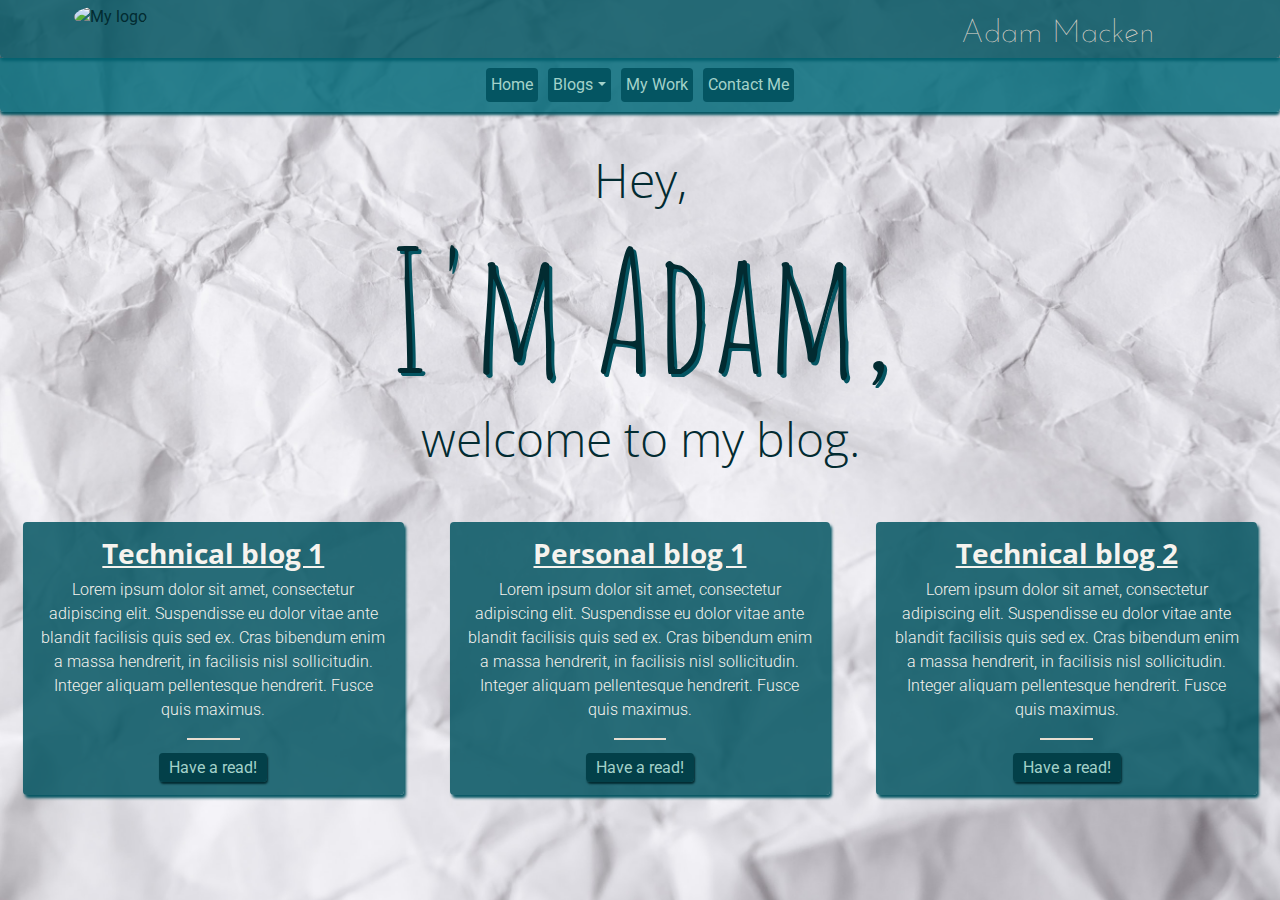
==== index.html @ 2953bac3 "Start content for sprint2-technical blog" ====
<html>

  <head>
    <title>My blog</title>
    <meta name="viewport" content="width=device-width, initial-scale=1, shrink-to-fit=no">
    <meta charset="UTF-8">
    <link href="https://fonts.googleapis.com/css2?family=Amatic+SC:wght@700&family=Josefin+Sans:ital,wght@0,100;0,500;1,300&family=Open+Sans+Condensed:wght@300&family=Roboto:wght@100;300;400&display=swap" rel="stylesheet">
    <link rel="stylesheet" href="https://stackpath.bootstrapcdn.com/bootstrap/4.5.2/css/bootstrap.min.css" integrity="sha384-JcKb8q3iqJ61gNV9KGb8thSsNjpSL0n8PARn9HuZOnIxN0hoP+VmmDGMN5t9UJ0Z" crossorigin="anonymous">
    <link href="styles/main.css" rel="stylesheet" type="text/css">
    <script src="https://kit.fontawesome.com/6a08eef6e1.js" crossorigin="anonymous"></script>
  </head>

  <body>



    <div class="container-fluid">

      <div class="row justify-content-between" id="header">
        <div class="col-md-2 text-center">
          <img class="header-logo" src="https://via.placeholder.com/75" alt="My logo">
        </div>
        <div class="col-md-4 text-center header-title-container">
          <h1 class="header-title">Adam Macken</h1>
        </div>
      </div>

      <ul class="nav nav-pills justify-content-center" id="navi">
        <li class="nav-item">
          <a class="nav-link" href="#">Home</a>
        </li>
        <li class="nav-item dropdown">
          <a class="nav-link dropdown-toggle" data-toggle="dropdown" href="#" role="button" aria-haspopup="true" aria-expanded="false">Blogs</a>
          <div class="dropdown-menu">
            <a class="dropdown-item" href="blog/sprint1-technical.html">Technical blog 1</a>
            <a class="dropdown-item" href="#">Personal blog 1</a>
            <a class="dropdown-item" href="blog/sprint2-technical.html">Technical blog 2</a>
            <div class="dropdown-divider"></div>
            <a class="dropdown-item" href="#">Separated link</a>
          </div>
        </li>
        <li class="nav-item">
          <a class="nav-link" href="#">My Work</a>
        </li>
        <li class="nav-item">
          <a class="nav-link" href="#">Contact Me</a>
        </li>
      </ul>



      <div class="row">
        <div class="col-md-12 text-center" id="main-body">
          <h1 class="super-title">Hey,<br>
            <span class="adam">I'm Adam,</span><br>
            welcome to my blog.</h1>
        </div>
      </div>

      <div class="row">
        <div class="col-md-4 text-center">
          <div class="blog-card">
            <i class="fas fa-wrench fa-5x"></i>
            <h3 class="blog-card-title">Technical blog 1</h3>
            <p class="blog-card-text">
              Lorem ipsum dolor sit amet, consectetur adipiscing elit. Suspendisse eu dolor vitae ante blandit facilisis quis sed ex. Cras bibendum enim a massa hendrerit, in facilisis nisl sollicitudin. Integer aliquam pellentesque hendrerit. Fusce quis maximus.
            </p>
            <hr>
            <a class="blog-card-link" href="">Have a read!</a>
          </div>
        </div>
        <div class="col-md-4 text-center">
          <div class="blog-card">
            <i class="fas fa-user fa-5x"></i>
            <h3 class="blog-card-title">Personal blog 1</h3>
            <p class="blog-card-text">
              Lorem ipsum dolor sit amet, consectetur adipiscing elit. Suspendisse eu dolor vitae ante blandit facilisis quis sed ex. Cras bibendum enim a massa hendrerit, in facilisis nisl sollicitudin. Integer aliquam pellentesque hendrerit. Fusce quis maximus.
            </p>
            <hr>
            <a class="blog-card-link" href="">Have a read!</a>
          </div>
        </div>
        <div class="col-md-4 text-center">
          <div class="blog-card">
            <i class="fas fa-wrench fa-5x"></i>
            <h3 class="blog-card-title">Technical blog 2</h3>
            <p class="blog-card-text">
              Lorem ipsum dolor sit amet, consectetur adipiscing elit. Suspendisse eu dolor vitae ante blandit facilisis quis sed ex. Cras bibendum enim a massa hendrerit, in facilisis nisl sollicitudin. Integer aliquam pellentesque hendrerit. Fusce quis maximus.
            </p>
            <hr>
            <a class="blog-card-link" href="">Have a read!</a>
          </div>
        </div>
      </div>

    </div>



    
    <script src="https://code.jquery.com/jquery-3.5.1.slim.min.js" integrity="sha384-DfXdz2htPH0lsSSs5nCTpuj/zy4C+OGpamoFVy38MVBnE+IbbVYUew+OrCXaRkfj" crossorigin="anonymous"></script>
    <script src="https://cdn.jsdelivr.net/npm/popper.js@1.16.1/dist/umd/popper.min.js" integrity="sha384-9/reFTGAW83EW2RDu2S0VKaIzap3H66lZH81PoYlFhbGU+6BZp6G7niu735Sk7lN" crossorigin="anonymous"></script>
    <script src="https://stackpath.bootstrapcdn.com/bootstrap/4.5.2/js/bootstrap.min.js" integrity="sha384-B4gt1jrGC7Jh4AgTPSdUtOBvfO8shuf57BaghqFfPlYxofvL8/KUEfYiJOMMV+rV" crossorigin="anonymous"></script>
  </body>
</html>
---- styles/main.css ----
body {
    color: #022b31;
    background-image: url("../images/paper.jpg");
    background-attachment: fixed;
    background-position: center;
    background-repeat: no-repeat;
    background-size: cover;
    font-family: 'Roboto', sans-serif;
    padding: 0;
    margin: 0;
}

h1, h2, h3, h4, h5, h6 {
    font-family: 'Open Sans Condensed', sans-serif;
}

.container-fluid {
    
    height: 100%;
    
    padding: 0;
}

.row {
    margin: 0;
}

#header {
    background: rgba(4, 85, 98, 0.85);
    padding: 5px;
    border-radius: 0 0 4px 4px;
    box-shadow: 0 3px 3px #022b31;
}

.header-logo {
    border-radius: 100%;
}

.header-title-container {
    margin: auto 5px;
    padding: 0;
}

.header-title {
    color: #e8ded2;
    font-family: 'Josefin Sans', sans-serif;
    font-size: 32px;
    font-weight: 100;
    margin: auto;
    padding-top: 10px;
}

#navi {
    background: rgba(5, 107, 122, 0.85);
    padding: 5px;
    border-radius: 0 0 4px 4px;
    box-shadow: 0 3px 3px #045562;
}

li.nav-item {
    background-color: #045562;
    border-radius: 4px;
    margin: 5px 5px;
}

li.nav-item:hover {
    background-color: #022b31;
    cursor: pointer;
} 

a.nav-link {
    padding: 5px;
    color: #a3d2ca;
}

#main-body {
    padding: 3% 5%;
}

.super-title {
    font-size: 3em;
    font-family: 'Open Sans Condensed', sans-serif;
    font-weight: 300;
}

.adam {
    font-family: 'Amatic SC', cursive;
    font-size: 3.5em;
    text-shadow: 3px 3px #045562;
}

.blog-card {
    background: rgba(4, 85, 98, 0.85);
    border-radius: 4px;
    box-shadow: 2px 3px 3px #045562;
    color: #f6f3ee;
    margin: 2%;
    padding: 15px;
}

.fas {
    color: #e8ded2;
    padding: 10px 0;
}

.blog-card-title {
    font-weight: bold;
    text-decoration: underline;
}

.blog-card-text {
    font-weight: 300;
}

.blog-card-link {
    padding: 5px 10px;
    background-color: #034049;
    border-radius: 4px;
    box-shadow: 1px 2px 2px #022b31;
    color: #a3d2ca;
}

hr {
    border-color: #e8ded2;
    border-width: 2px;
    width: 15%;
}

.blog-post {
    padding: 7% 3%;;
}
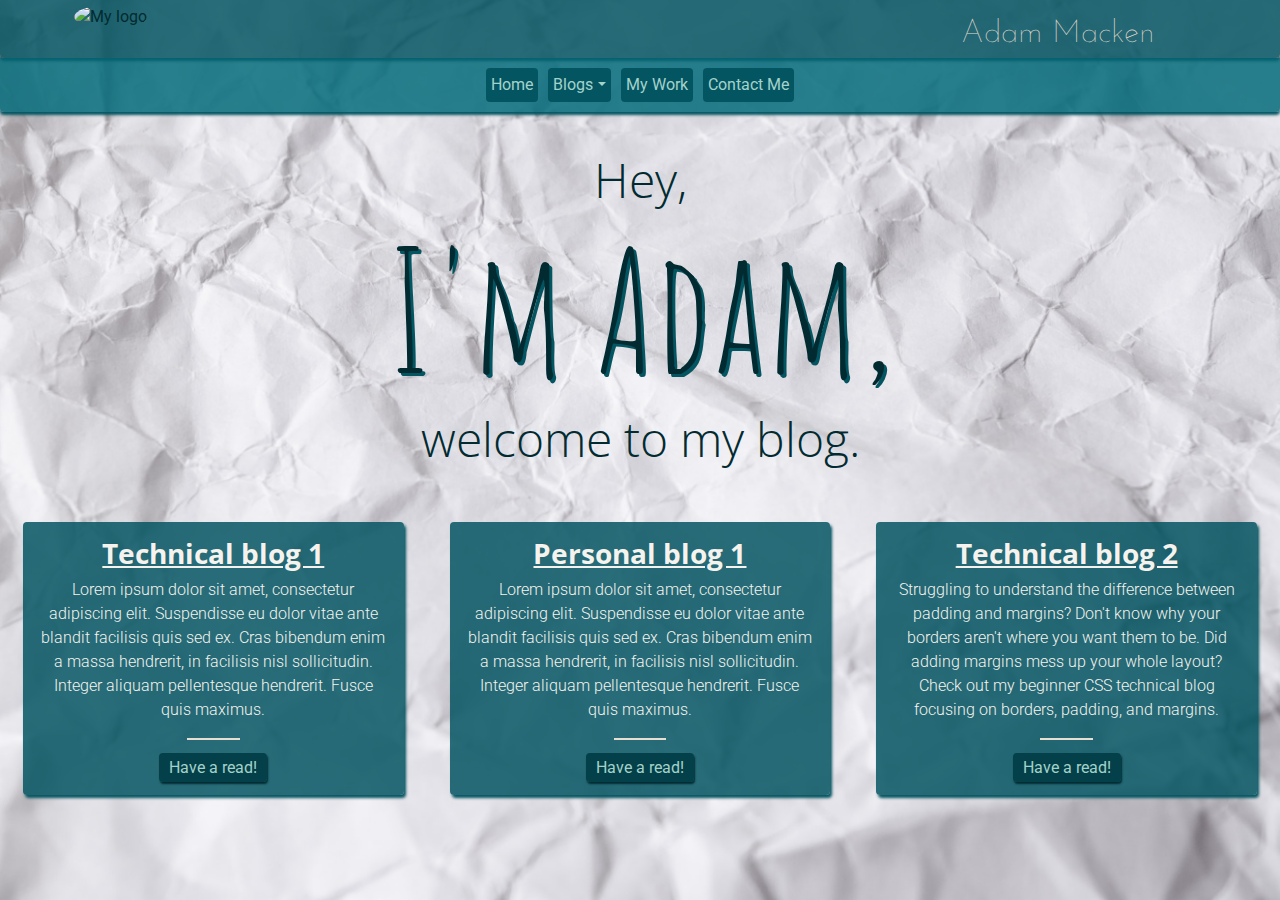
==== commit ac5486be: "Complete 'Technical blog 2'" ====
--- a/index.html
+++ b/index.html
@@ -85,10 +85,10 @@
             <i class="fas fa-wrench fa-5x"></i>
             <h3 class="blog-card-title">Technical blog 2</h3>
             <p class="blog-card-text">
-              Lorem ipsum dolor sit amet, consectetur adipiscing elit. Suspendisse eu dolor vitae ante blandit facilisis quis sed ex. Cras bibendum enim a massa hendrerit, in facilisis nisl sollicitudin. Integer aliquam pellentesque hendrerit. Fusce quis maximus.
+               Struggling to understand the difference between padding and margins? Don't know why your borders aren't where you want them to be. Did adding margins mess up your whole layout? Check out my beginner CSS technical blog focusing on borders, padding, and margins.
             </p>
             <hr>
-            <a class="blog-card-link" href="">Have a read!</a>
+            <a class="blog-card-link" href="blog/sprint2-technical.html">Have a read!</a>
           </div>
         </div>
       </div>
--- a/styles/main.css
+++ b/styles/main.css
@@ -127,5 +127,13 @@
 }
 
 .blog-post {
-    padding: 7% 3%;;
+    padding: 7% 10%;;
+}
+
+.blog-paragraph {
+    margin-top: 25px;
+}
+
+.strike {
+    text-decoration: line-through;
 }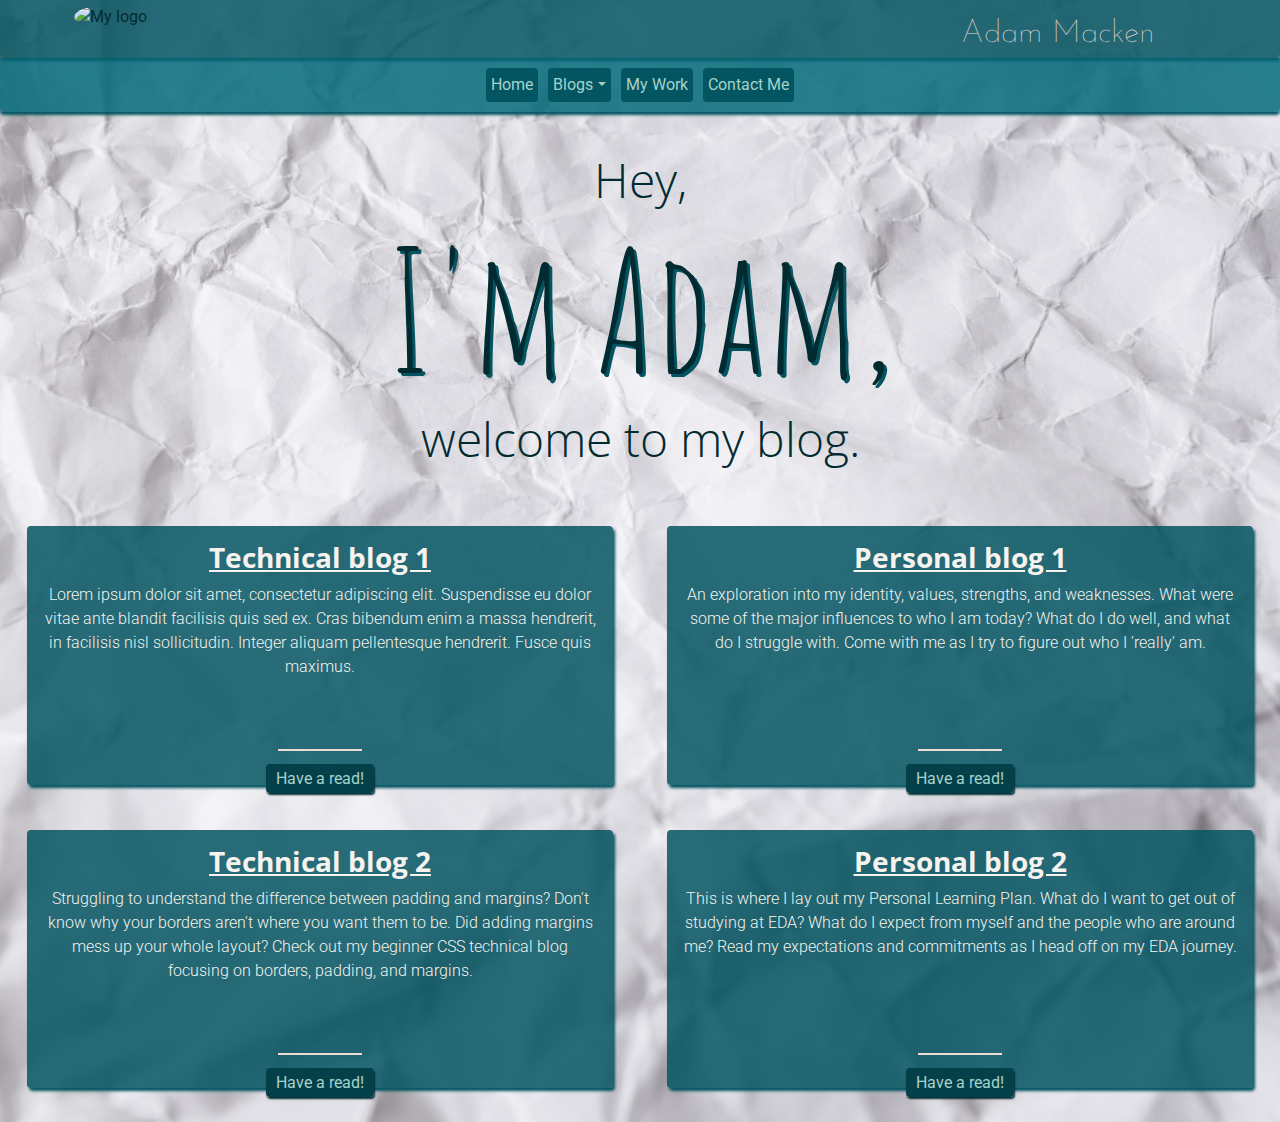
==== commit 62863bf8: "Alter index.html and main.css to accommodate new blog posts" ====
--- a/index.html
+++ b/index.html
@@ -33,10 +33,9 @@
           <a class="nav-link dropdown-toggle" data-toggle="dropdown" href="#" role="button" aria-haspopup="true" aria-expanded="false">Blogs</a>
           <div class="dropdown-menu">
             <a class="dropdown-item" href="blog/sprint1-technical.html">Technical blog 1</a>
-            <a class="dropdown-item" href="#">Personal blog 1</a>
+            <a class="dropdown-item" href="blog/sprint1-cultural.html">Personal blog 1</a>
             <a class="dropdown-item" href="blog/sprint2-technical.html">Technical blog 2</a>
-            <div class="dropdown-divider"></div>
-            <a class="dropdown-item" href="#">Separated link</a>
+            <a class="dropdown-item" href="blog/sprint2-cultural.html">Cultural blog 2</a>
           </div>
         </li>
         <li class="nav-item">
@@ -58,7 +57,7 @@
       </div>
 
       <div class="row">
-        <div class="col-md-4 text-center">
+        <div class="col-md-6 text-center">
           <div class="blog-card">
             <i class="fas fa-wrench fa-5x"></i>
             <h3 class="blog-card-title">Technical blog 1</h3>
@@ -66,26 +65,37 @@
               Lorem ipsum dolor sit amet, consectetur adipiscing elit. Suspendisse eu dolor vitae ante blandit facilisis quis sed ex. Cras bibendum enim a massa hendrerit, in facilisis nisl sollicitudin. Integer aliquam pellentesque hendrerit. Fusce quis maximus.
             </p>
             <hr>
-            <a class="blog-card-link" href="">Have a read!</a>
+            <a class="blog-card-link" href="blog/sprint1-technical.html">Have a read!</a>
           </div>
         </div>
-        <div class="col-md-4 text-center">
+        <div class="col-md-6 text-center">
           <div class="blog-card">
             <i class="fas fa-user fa-5x"></i>
             <h3 class="blog-card-title">Personal blog 1</h3>
             <p class="blog-card-text">
-              Lorem ipsum dolor sit amet, consectetur adipiscing elit. Suspendisse eu dolor vitae ante blandit facilisis quis sed ex. Cras bibendum enim a massa hendrerit, in facilisis nisl sollicitudin. Integer aliquam pellentesque hendrerit. Fusce quis maximus.
+              An exploration into my identity, values, strengths, and weaknesses. What were some of the major influences to who I am today? What do I do well, and what do I struggle with. Come with me as I try to figure out who I 'really' am.
             </p>
             <hr>
-            <a class="blog-card-link" href="">Have a read!</a>
+            <a class="blog-card-link" href="blog/sprint1-cultural.html">Have a read!</a>
           </div>
         </div>
-        <div class="col-md-4 text-center">
+        <div class="col-md-6 text-center">
           <div class="blog-card">
             <i class="fas fa-wrench fa-5x"></i>
             <h3 class="blog-card-title">Technical blog 2</h3>
             <p class="blog-card-text">
                Struggling to understand the difference between padding and margins? Don't know why your borders aren't where you want them to be. Did adding margins mess up your whole layout? Check out my beginner CSS technical blog focusing on borders, padding, and margins.
+            </p>
+            <hr>
+            <a class="blog-card-link" href="blog/sprint2-technical.html">Have a read!</a>
+          </div>
+        </div>
+        <div class="col-md-6 text-center">
+          <div class="blog-card">
+            <i class="fas fa-wrench fa-5x"></i>
+            <h3 class="blog-card-title">Personal blog 2</h3>
+            <p class="blog-card-text">
+               This is where I lay out my Personal Learning Plan. What do I want to get out of studying at EDA? What do I expect from myself and the people who are around me? Read my expectations and commitments as I head off on my EDA journey.
             </p>
             <hr>
             <a class="blog-card-link" href="blog/sprint2-technical.html">Have a read!</a>
--- a/styles/main.css
+++ b/styles/main.css
@@ -94,6 +94,7 @@
     border-radius: 4px;
     box-shadow: 2px 3px 3px #045562;
     color: #f6f3ee;
+    height: 85%;
     margin: 2%;
     padding: 15px;
 }
@@ -110,6 +111,9 @@
 
 .blog-card-text {
     font-weight: 300;
+    height: 150px;
+    overflow: auto;
+    margin-bottom: 0;
 }
 
 .blog-card-link {
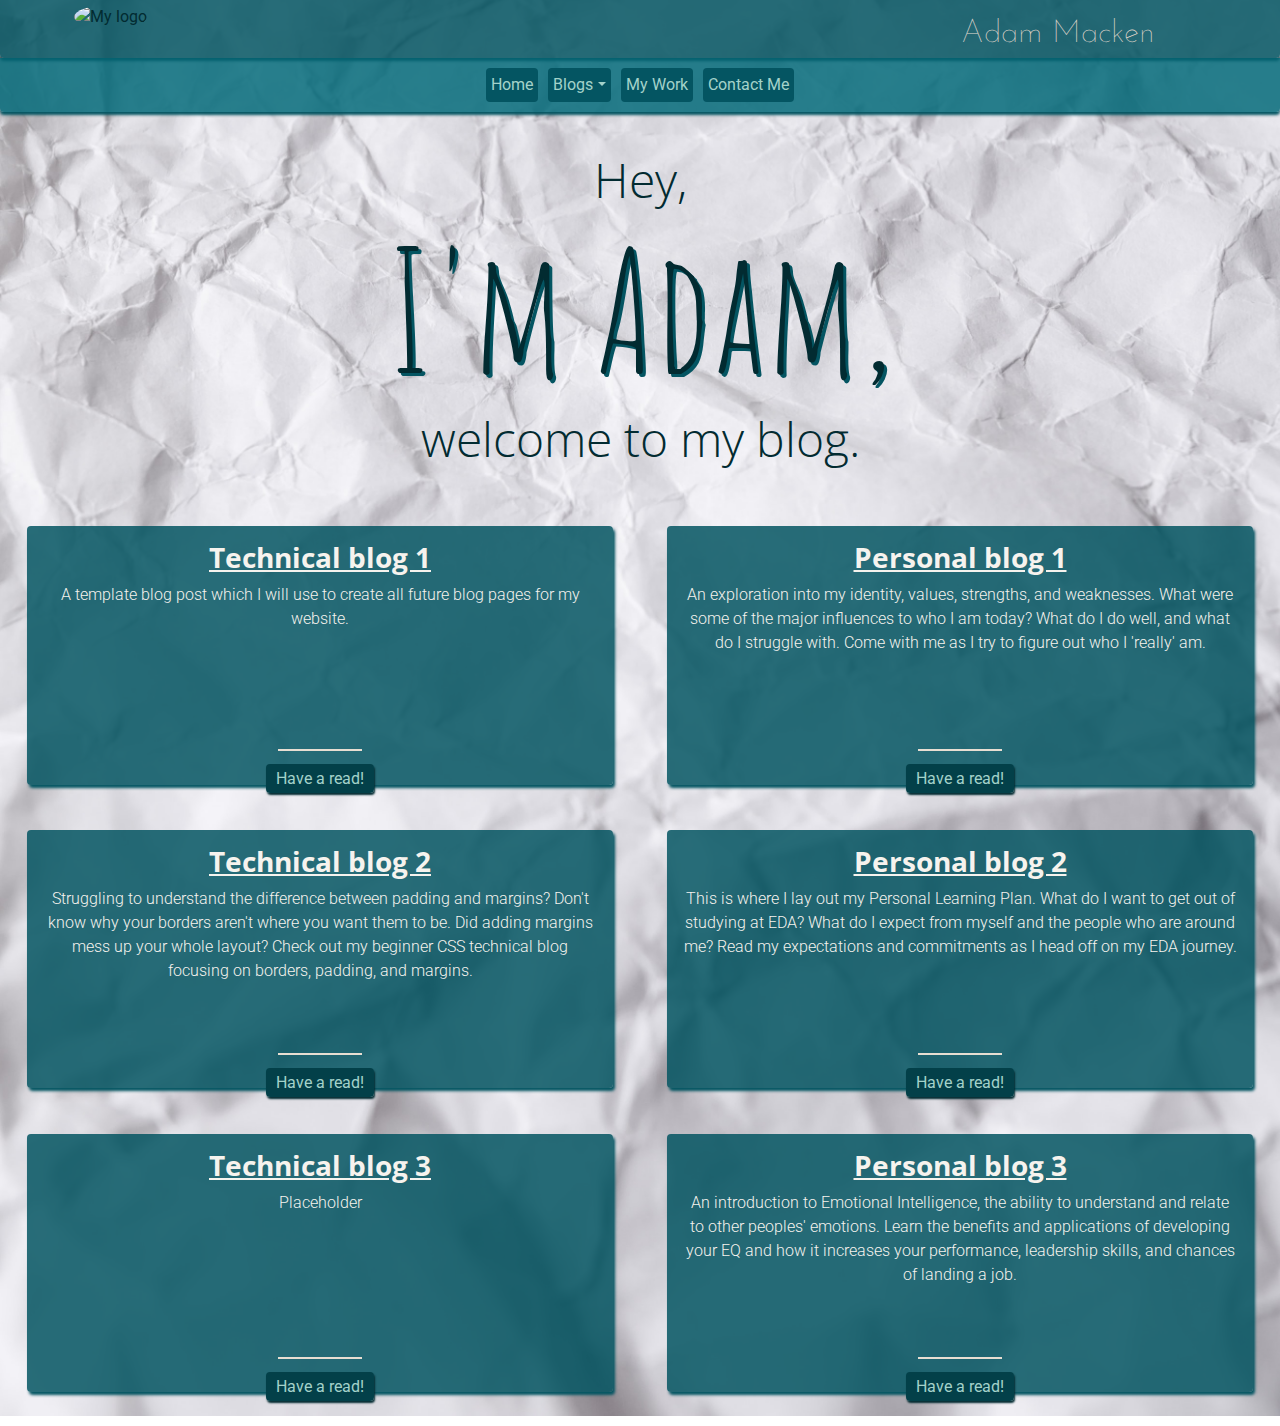
==== commit c4ec7b2d: "Initialise Sprint3-cultural.html file with links to existing pages" ====
--- a/index.html
+++ b/index.html
@@ -36,6 +36,8 @@
             <a class="dropdown-item" href="blog/sprint1-cultural.html">Personal blog 1</a>
             <a class="dropdown-item" href="blog/sprint2-technical.html">Technical blog 2</a>
             <a class="dropdown-item" href="blog/sprint2-cultural.html">Cultural blog 2</a>
+            <a class="dropdown-item" href="blog/sprint3-technical.html">Technical blog 2</a>
+            <a class="dropdown-item" href="blog/sprint3-cultural.html">Cultural blog 2</a>
           </div>
         </li>
         <li class="nav-item">
@@ -62,7 +64,7 @@
             <i class="fas fa-wrench fa-5x"></i>
             <h3 class="blog-card-title">Technical blog 1</h3>
             <p class="blog-card-text">
-              Lorem ipsum dolor sit amet, consectetur adipiscing elit. Suspendisse eu dolor vitae ante blandit facilisis quis sed ex. Cras bibendum enim a massa hendrerit, in facilisis nisl sollicitudin. Integer aliquam pellentesque hendrerit. Fusce quis maximus.
+              A template blog post which I will use to create all future blog pages for my website.
             </p>
             <hr>
             <a class="blog-card-link" href="blog/sprint1-technical.html">Have a read!</a>
@@ -92,13 +94,35 @@
         </div>
         <div class="col-md-6 text-center">
           <div class="blog-card">
-            <i class="fas fa-wrench fa-5x"></i>
+            <i class="fas fa-user fa-5x"></i>
             <h3 class="blog-card-title">Personal blog 2</h3>
             <p class="blog-card-text">
                This is where I lay out my Personal Learning Plan. What do I want to get out of studying at EDA? What do I expect from myself and the people who are around me? Read my expectations and commitments as I head off on my EDA journey.
             </p>
             <hr>
-            <a class="blog-card-link" href="blog/sprint2-technical.html">Have a read!</a>
+            <a class="blog-card-link" href="blog/sprint2-cultural.html">Have a read!</a>
+          </div>
+        </div>
+        <div class="col-md-6 text-center">
+          <div class="blog-card">
+            <i class="fas fa-wrench fa-5x"></i>
+            <h3 class="blog-card-title">Technical blog 3</h3>
+            <p class="blog-card-text">
+               Placeholder
+            </p>
+            <hr>
+            <a class="blog-card-link" href="blog/sprint3-technical.html">Have a read!</a>
+          </div>
+        </div>
+        <div class="col-md-6 text-center">
+          <div class="blog-card">
+            <i class="fas fa-wrench fa-5x"></i>
+            <h3 class="blog-card-title">Personal blog 3</h3>
+            <p class="blog-card-text">
+               An introduction to Emotional Intelligence, the ability to understand and relate to other peoples' emotions. Learn the benefits and applications of developing your EQ and how it increases your performance, leadership skills, and chances of landing a job.
+            </p>
+            <hr>
+            <a class="blog-card-link" href="blog/sprint3-cultural.html">Have a read!</a>
           </div>
         </div>
       </div>
--- a/styles/main.css
+++ b/styles/main.css
@@ -140,4 +140,10 @@
 
 .strike {
     text-decoration: line-through;
+}
+
+#m-a-quote {
+    width: 100%;
+    height: auto;
+    opacity: 90%;
 }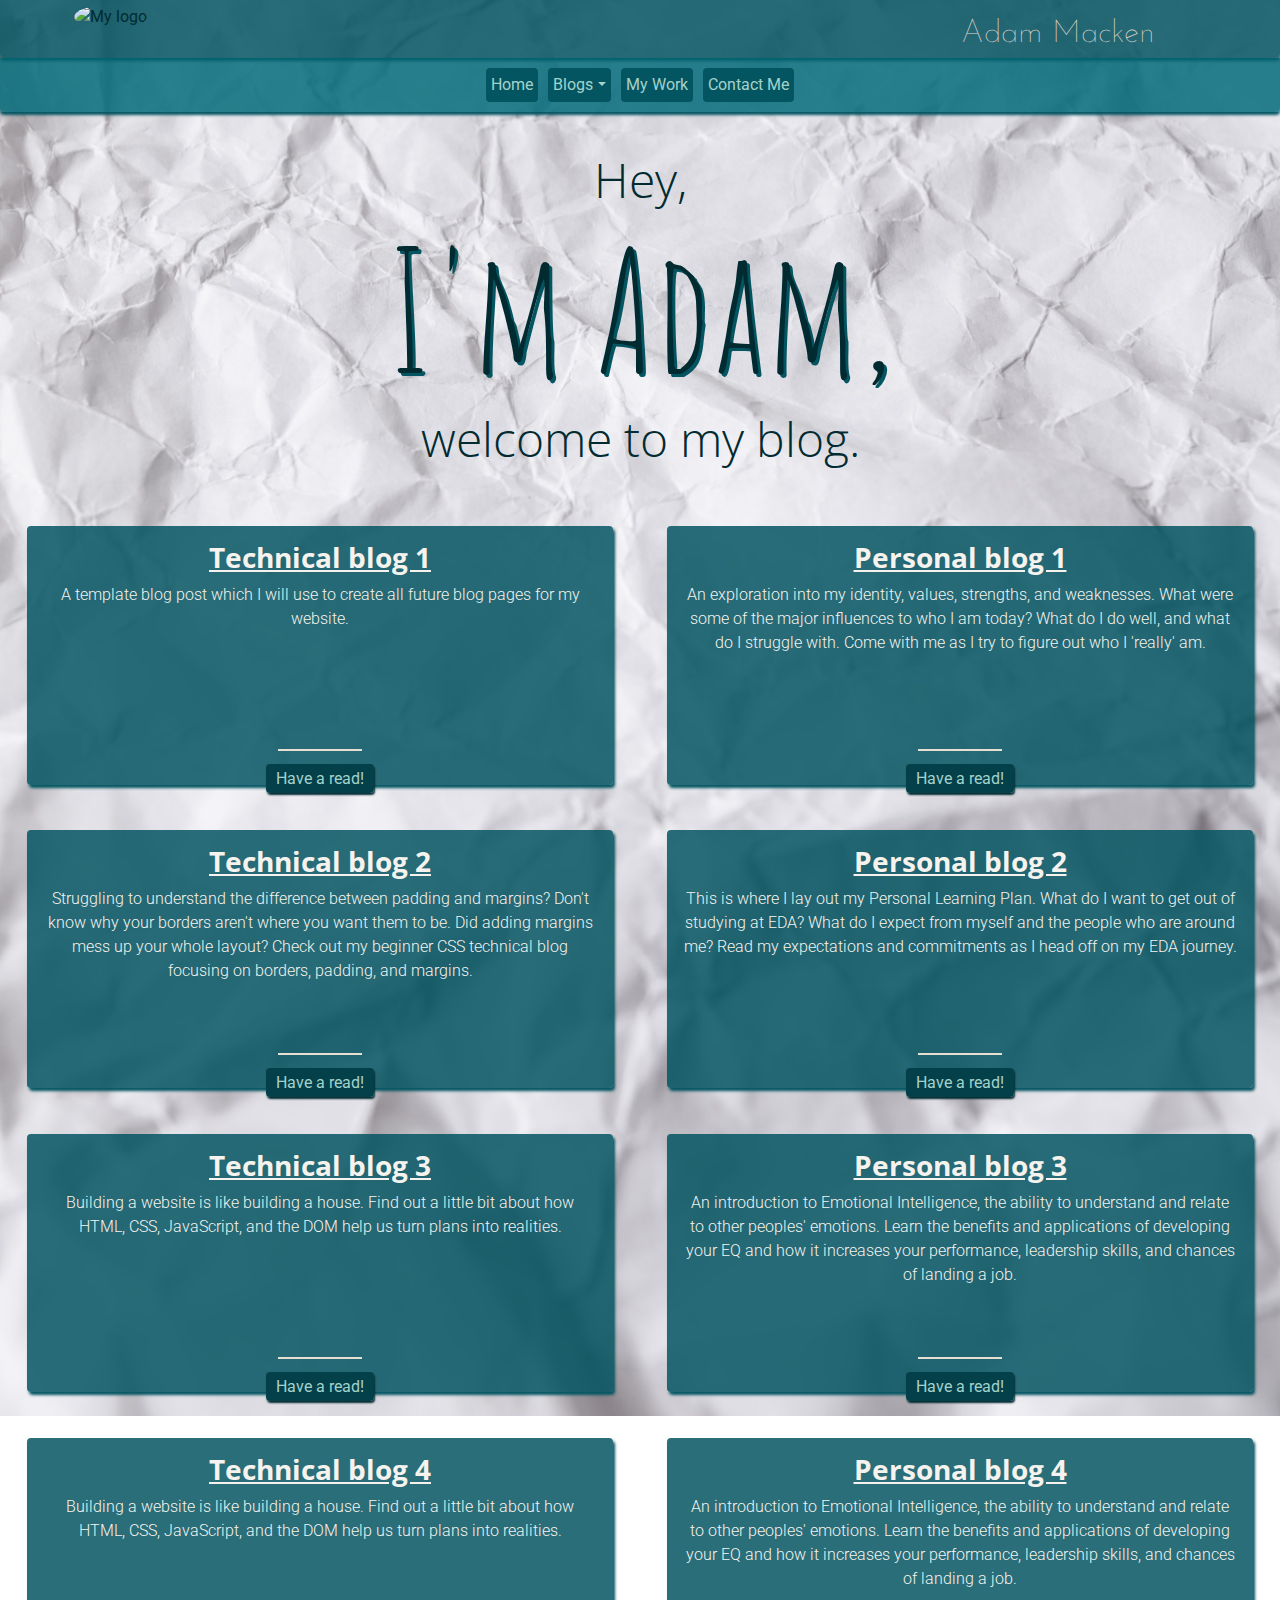
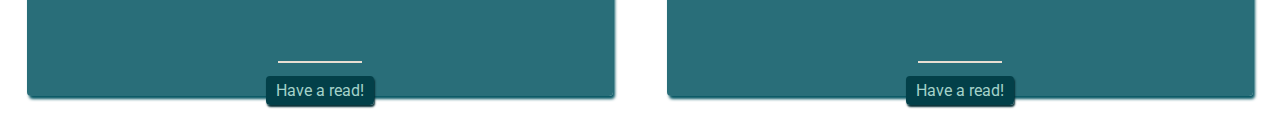
==== commit f0e2cc8f: "Inítialise sprint4 blog pages with working links." ====
--- a/index.html
+++ b/index.html
@@ -36,8 +36,10 @@
             <a class="dropdown-item" href="blog/sprint1-cultural.html">Personal blog 1</a>
             <a class="dropdown-item" href="blog/sprint2-technical.html">Technical blog 2</a>
             <a class="dropdown-item" href="blog/sprint2-cultural.html">Cultural blog 2</a>
-            <a class="dropdown-item" href="blog/sprint3-technical.html">Technical blog 2</a>
-            <a class="dropdown-item" href="blog/sprint3-cultural.html">Cultural blog 2</a>
+            <a class="dropdown-item" href="blog/sprint3-technical.html">Technical blog 3</a>
+            <a class="dropdown-item" href="blog/sprint3-cultural.html">Cultural blog 3</a>
+            <a class="dropdown-item" href="blog/sprint4-technical.html">Technical blog 4</a>
+            <a class="dropdown-item" href="blog/sprint4-cultural.html">Cultural blog 4</a>
           </div>
         </li>
         <li class="nav-item">
@@ -108,7 +110,7 @@
             <i class="fas fa-wrench fa-5x"></i>
             <h3 class="blog-card-title">Technical blog 3</h3>
             <p class="blog-card-text">
-               Placeholder
+               Building a website is like building a house. Find out a little bit about how HTML, CSS, JavaScript, and the DOM help us turn plans into realities.
             </p>
             <hr>
             <a class="blog-card-link" href="blog/sprint3-technical.html">Have a read!</a>
@@ -116,13 +118,35 @@
         </div>
         <div class="col-md-6 text-center">
           <div class="blog-card">
-            <i class="fas fa-wrench fa-5x"></i>
+            <i class="fas fa-user fa-5x"></i>
             <h3 class="blog-card-title">Personal blog 3</h3>
             <p class="blog-card-text">
                An introduction to Emotional Intelligence, the ability to understand and relate to other peoples' emotions. Learn the benefits and applications of developing your EQ and how it increases your performance, leadership skills, and chances of landing a job.
             </p>
             <hr>
             <a class="blog-card-link" href="blog/sprint3-cultural.html">Have a read!</a>
+          </div>
+        </div>
+        <div class="col-md-6 text-center">
+          <div class="blog-card">
+            <i class="fas fa-wrench fa-5x"></i>
+            <h3 class="blog-card-title">Technical blog 4</h3>
+            <p class="blog-card-text">
+               Building a website is like building a house. Find out a little bit about how HTML, CSS, JavaScript, and the DOM help us turn plans into realities.
+            </p>
+            <hr>
+            <a class="blog-card-link" href="blog/sprint4-technical.html">Have a read!</a>
+          </div>
+        </div>
+        <div class="col-md-6 text-center">
+          <div class="blog-card">
+            <i class="fas fa-user fa-5x"></i>
+            <h3 class="blog-card-title">Personal blog 4</h3>
+            <p class="blog-card-text">
+               An introduction to Emotional Intelligence, the ability to understand and relate to other peoples' emotions. Learn the benefits and applications of developing your EQ and how it increases your performance, leadership skills, and chances of landing a job.
+            </p>
+            <hr>
+            <a class="blog-card-link" href="blog/sprint4-cultural.html">Have a read!</a>
           </div>
         </div>
       </div>
--- a/styles/main.css
+++ b/styles/main.css
@@ -142,8 +142,23 @@
     text-decoration: line-through;
 }
 
+.quote {
+    font-style: italic;
+    margin: 50px 50px;
+}
+
 #m-a-quote {
     width: 100%;
     height: auto;
     opacity: 90%;
+}
+
+.live-love-laugh {
+    font-family: 'Dancing Script', cursive;
+    font-size: 1.25em;
+    color: #045562;
+}
+
+.indent {
+    margin-left: 15px;
 }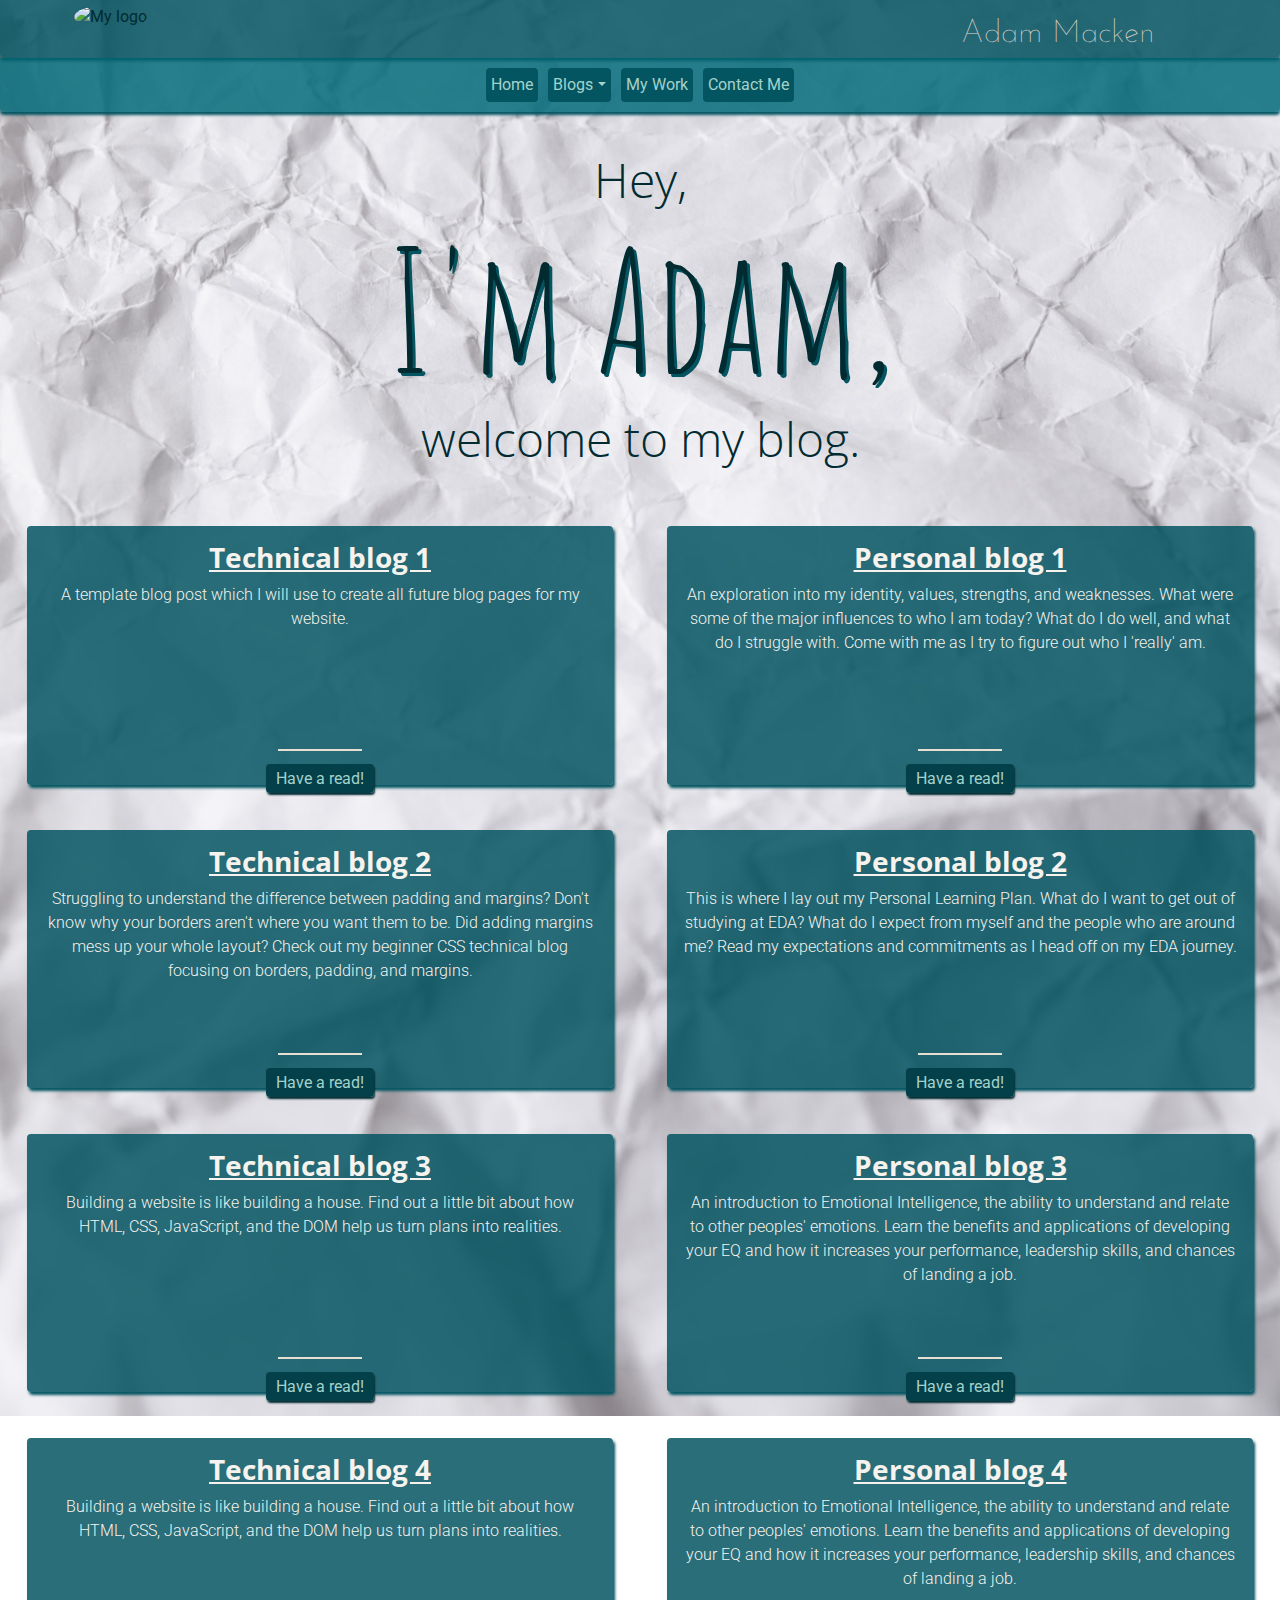
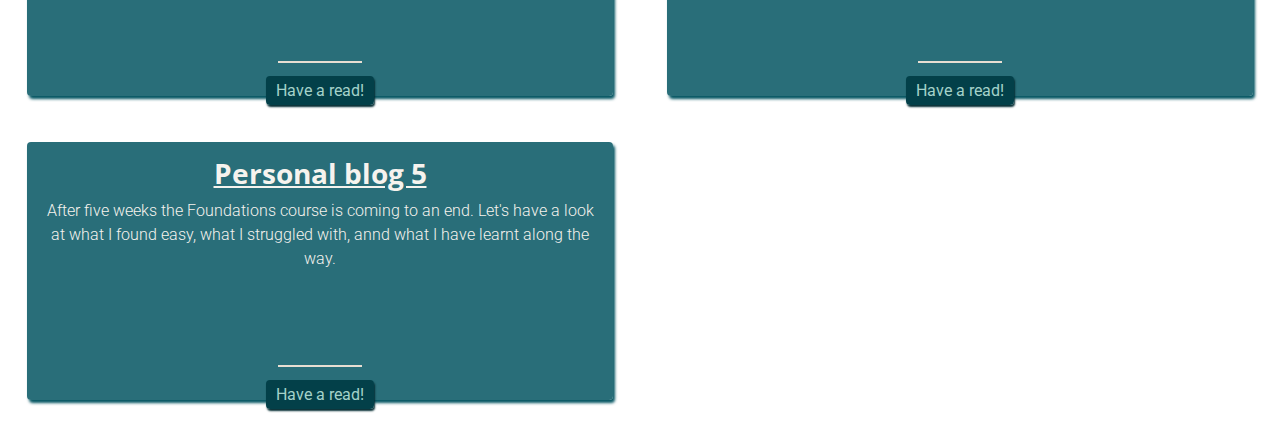
==== commit 792afd4d: "Complete sprint-5 cultural blog with working links" ====
--- a/index.html
+++ b/index.html
@@ -1,163 +1,198 @@
 <html>
 
-  <head>
-    <title>My blog</title>
-    <meta name="viewport" content="width=device-width, initial-scale=1, shrink-to-fit=no">
-    <meta charset="UTF-8">
-    <link href="https://fonts.googleapis.com/css2?family=Amatic+SC:wght@700&family=Josefin+Sans:ital,wght@0,100;0,500;1,300&family=Open+Sans+Condensed:wght@300&family=Roboto:wght@100;300;400&display=swap" rel="stylesheet">
-    <link rel="stylesheet" href="https://stackpath.bootstrapcdn.com/bootstrap/4.5.2/css/bootstrap.min.css" integrity="sha384-JcKb8q3iqJ61gNV9KGb8thSsNjpSL0n8PARn9HuZOnIxN0hoP+VmmDGMN5t9UJ0Z" crossorigin="anonymous">
-    <link href="styles/main.css" rel="stylesheet" type="text/css">
-    <script src="https://kit.fontawesome.com/6a08eef6e1.js" crossorigin="anonymous"></script>
-  </head>
+<head>
+  <title>My blog</title>
+  <meta name="viewport" content="width=device-width, initial-scale=1, shrink-to-fit=no">
+  <meta charset="UTF-8">
+  <link
+    href="https://fonts.googleapis.com/css2?family=Amatic+SC:wght@700&family=Josefin+Sans:ital,wght@0,100;0,500;1,300&family=Open+Sans+Condensed:wght@300&family=Roboto:wght@100;300;400&display=swap"
+    rel="stylesheet">
+  <link rel="stylesheet" href="https://stackpath.bootstrapcdn.com/bootstrap/4.5.2/css/bootstrap.min.css"
+    integrity="sha384-JcKb8q3iqJ61gNV9KGb8thSsNjpSL0n8PARn9HuZOnIxN0hoP+VmmDGMN5t9UJ0Z" crossorigin="anonymous">
+  <link href="styles/main.css" rel="stylesheet" type="text/css">
+  <script src="https://kit.fontawesome.com/6a08eef6e1.js" crossorigin="anonymous"></script>
+</head>
 
-  <body>
+<body>
 
 
 
-    <div class="container-fluid">
+  <div class="container-fluid">
 
-      <div class="row justify-content-between" id="header">
-        <div class="col-md-2 text-center">
-          <img class="header-logo" src="https://via.placeholder.com/75" alt="My logo">
+    <div class="row justify-content-between" id="header">
+      <div class="col-md-2 text-center">
+        <img class="header-logo" src="https://via.placeholder.com/75" alt="My logo">
+      </div>
+      <div class="col-md-4 text-center header-title-container">
+        <h1 class="header-title">Adam Macken</h1>
+      </div>
+    </div>
+
+    <ul class="nav nav-pills justify-content-center" id="navi">
+      <li class="nav-item">
+        <a class="nav-link" href="#">Home</a>
+      </li>
+      <li class="nav-item dropdown">
+        <a class="nav-link dropdown-toggle" data-toggle="dropdown" href="#" role="button" aria-haspopup="true"
+          aria-expanded="false">Blogs</a>
+        <div class="dropdown-menu">
+          <a class="dropdown-item" href="blog/sprint1-technical.html">Technical blog 1</a>
+          <a class="dropdown-item" href="blog/sprint1-cultural.html">Personal blog 1</a>
+          <a class="dropdown-item" href="blog/sprint2-technical.html">Technical blog 2</a>
+          <a class="dropdown-item" href="blog/sprint2-cultural.html">Cultural blog 2</a>
+          <a class="dropdown-item" href="blog/sprint3-technical.html">Technical blog 3</a>
+          <a class="dropdown-item" href="blog/sprint3-cultural.html">Cultural blog 3</a>
+          <a class="dropdown-item" href="blog/sprint4-technical.html">Technical blog 4</a>
+          <a class="dropdown-item" href="blog/sprint4-cultural.html">Cultural blog 4</a>
+          <a class="dropdown-item" href="blog/sprint5-cultural.html">Cultural blog 5</a>
         </div>
-        <div class="col-md-4 text-center header-title-container">
-          <h1 class="header-title">Adam Macken</h1>
-        </div>
-      </div>
-
-      <ul class="nav nav-pills justify-content-center" id="navi">
-        <li class="nav-item">
-          <a class="nav-link" href="#">Home</a>
-        </li>
-        <li class="nav-item dropdown">
-          <a class="nav-link dropdown-toggle" data-toggle="dropdown" href="#" role="button" aria-haspopup="true" aria-expanded="false">Blogs</a>
-          <div class="dropdown-menu">
-            <a class="dropdown-item" href="blog/sprint1-technical.html">Technical blog 1</a>
-            <a class="dropdown-item" href="blog/sprint1-cultural.html">Personal blog 1</a>
-            <a class="dropdown-item" href="blog/sprint2-technical.html">Technical blog 2</a>
-            <a class="dropdown-item" href="blog/sprint2-cultural.html">Cultural blog 2</a>
-            <a class="dropdown-item" href="blog/sprint3-technical.html">Technical blog 3</a>
-            <a class="dropdown-item" href="blog/sprint3-cultural.html">Cultural blog 3</a>
-            <a class="dropdown-item" href="blog/sprint4-technical.html">Technical blog 4</a>
-            <a class="dropdown-item" href="blog/sprint4-cultural.html">Cultural blog 4</a>
-          </div>
-        </li>
-        <li class="nav-item">
-          <a class="nav-link" href="#">My Work</a>
-        </li>
-        <li class="nav-item">
-          <a class="nav-link" href="#">Contact Me</a>
-        </li>
-      </ul>
+      </li>
+      <li class="nav-item">
+        <a class="nav-link" href="#">My Work</a>
+      </li>
+      <li class="nav-item">
+        <a class="nav-link" href="#">Contact Me</a>
+      </li>
+    </ul>
 
 
 
-      <div class="row">
-        <div class="col-md-12 text-center" id="main-body">
-          <h1 class="super-title">Hey,<br>
-            <span class="adam">I'm Adam,</span><br>
-            welcome to my blog.</h1>
+    <div class="row">
+      <div class="col-md-12 text-center" id="main-body">
+        <h1 class="super-title">Hey,<br>
+          <span class="adam">I'm Adam,</span><br>
+          welcome to my blog.</h1>
+      </div>
+    </div>
+
+    <div class="row">
+      <div class="col-md-6 text-center">
+        <div class="blog-card">
+          <i class="fas fa-wrench fa-5x"></i>
+          <h3 class="blog-card-title">Technical blog 1</h3>
+          <p class="blog-card-text">
+            A template blog post which I will use to create all future blog pages for my website.
+          </p>
+          <hr>
+          <a class="blog-card-link" href="blog/sprint1-technical.html">Have a read!</a>
         </div>
       </div>
-
-      <div class="row">
-        <div class="col-md-6 text-center">
-          <div class="blog-card">
-            <i class="fas fa-wrench fa-5x"></i>
-            <h3 class="blog-card-title">Technical blog 1</h3>
-            <p class="blog-card-text">
-              A template blog post which I will use to create all future blog pages for my website.
-            </p>
-            <hr>
-            <a class="blog-card-link" href="blog/sprint1-technical.html">Have a read!</a>
-          </div>
-        </div>
-        <div class="col-md-6 text-center">
-          <div class="blog-card">
-            <i class="fas fa-user fa-5x"></i>
-            <h3 class="blog-card-title">Personal blog 1</h3>
-            <p class="blog-card-text">
-              An exploration into my identity, values, strengths, and weaknesses. What were some of the major influences to who I am today? What do I do well, and what do I struggle with. Come with me as I try to figure out who I 'really' am.
-            </p>
-            <hr>
-            <a class="blog-card-link" href="blog/sprint1-cultural.html">Have a read!</a>
-          </div>
-        </div>
-        <div class="col-md-6 text-center">
-          <div class="blog-card">
-            <i class="fas fa-wrench fa-5x"></i>
-            <h3 class="blog-card-title">Technical blog 2</h3>
-            <p class="blog-card-text">
-               Struggling to understand the difference between padding and margins? Don't know why your borders aren't where you want them to be. Did adding margins mess up your whole layout? Check out my beginner CSS technical blog focusing on borders, padding, and margins.
-            </p>
-            <hr>
-            <a class="blog-card-link" href="blog/sprint2-technical.html">Have a read!</a>
-          </div>
-        </div>
-        <div class="col-md-6 text-center">
-          <div class="blog-card">
-            <i class="fas fa-user fa-5x"></i>
-            <h3 class="blog-card-title">Personal blog 2</h3>
-            <p class="blog-card-text">
-               This is where I lay out my Personal Learning Plan. What do I want to get out of studying at EDA? What do I expect from myself and the people who are around me? Read my expectations and commitments as I head off on my EDA journey.
-            </p>
-            <hr>
-            <a class="blog-card-link" href="blog/sprint2-cultural.html">Have a read!</a>
-          </div>
-        </div>
-        <div class="col-md-6 text-center">
-          <div class="blog-card">
-            <i class="fas fa-wrench fa-5x"></i>
-            <h3 class="blog-card-title">Technical blog 3</h3>
-            <p class="blog-card-text">
-               Building a website is like building a house. Find out a little bit about how HTML, CSS, JavaScript, and the DOM help us turn plans into realities.
-            </p>
-            <hr>
-            <a class="blog-card-link" href="blog/sprint3-technical.html">Have a read!</a>
-          </div>
-        </div>
-        <div class="col-md-6 text-center">
-          <div class="blog-card">
-            <i class="fas fa-user fa-5x"></i>
-            <h3 class="blog-card-title">Personal blog 3</h3>
-            <p class="blog-card-text">
-               An introduction to Emotional Intelligence, the ability to understand and relate to other peoples' emotions. Learn the benefits and applications of developing your EQ and how it increases your performance, leadership skills, and chances of landing a job.
-            </p>
-            <hr>
-            <a class="blog-card-link" href="blog/sprint3-cultural.html">Have a read!</a>
-          </div>
-        </div>
-        <div class="col-md-6 text-center">
-          <div class="blog-card">
-            <i class="fas fa-wrench fa-5x"></i>
-            <h3 class="blog-card-title">Technical blog 4</h3>
-            <p class="blog-card-text">
-               Building a website is like building a house. Find out a little bit about how HTML, CSS, JavaScript, and the DOM help us turn plans into realities.
-            </p>
-            <hr>
-            <a class="blog-card-link" href="blog/sprint4-technical.html">Have a read!</a>
-          </div>
-        </div>
-        <div class="col-md-6 text-center">
-          <div class="blog-card">
-            <i class="fas fa-user fa-5x"></i>
-            <h3 class="blog-card-title">Personal blog 4</h3>
-            <p class="blog-card-text">
-               An introduction to Emotional Intelligence, the ability to understand and relate to other peoples' emotions. Learn the benefits and applications of developing your EQ and how it increases your performance, leadership skills, and chances of landing a job.
-            </p>
-            <hr>
-            <a class="blog-card-link" href="blog/sprint4-cultural.html">Have a read!</a>
-          </div>
+      <div class="col-md-6 text-center">
+        <div class="blog-card">
+          <i class="fas fa-user fa-5x"></i>
+          <h3 class="blog-card-title">Personal blog 1</h3>
+          <p class="blog-card-text">
+            An exploration into my identity, values, strengths, and weaknesses. What were some of the major influences
+            to who I am today? What do I do well, and what do I struggle with. Come with me as I try to figure out who I
+            'really' am.
+          </p>
+          <hr>
+          <a class="blog-card-link" href="blog/sprint1-cultural.html">Have a read!</a>
         </div>
       </div>
+      <div class="col-md-6 text-center">
+        <div class="blog-card">
+          <i class="fas fa-wrench fa-5x"></i>
+          <h3 class="blog-card-title">Technical blog 2</h3>
+          <p class="blog-card-text">
+            Struggling to understand the difference between padding and margins? Don't know why your borders aren't
+            where you want them to be. Did adding margins mess up your whole layout? Check out my beginner CSS technical
+            blog focusing on borders, padding, and margins.
+          </p>
+          <hr>
+          <a class="blog-card-link" href="blog/sprint2-technical.html">Have a read!</a>
+        </div>
+      </div>
+      <div class="col-md-6 text-center">
+        <div class="blog-card">
+          <i class="fas fa-user fa-5x"></i>
+          <h3 class="blog-card-title">Personal blog 2</h3>
+          <p class="blog-card-text">
+            This is where I lay out my Personal Learning Plan. What do I want to get out of studying at EDA? What do I
+            expect from myself and the people who are around me? Read my expectations and commitments as I head off on
+            my EDA journey.
+          </p>
+          <hr>
+          <a class="blog-card-link" href="blog/sprint2-cultural.html">Have a read!</a>
+        </div>
+      </div>
+      <div class="col-md-6 text-center">
+        <div class="blog-card">
+          <i class="fas fa-wrench fa-5x"></i>
+          <h3 class="blog-card-title">Technical blog 3</h3>
+          <p class="blog-card-text">
+            Building a website is like building a house. Find out a little bit about how HTML, CSS, JavaScript, and the
+            DOM help us turn plans into realities.
+          </p>
+          <hr>
+          <a class="blog-card-link" href="blog/sprint3-technical.html">Have a read!</a>
+        </div>
+      </div>
+      <div class="col-md-6 text-center">
+        <div class="blog-card">
+          <i class="fas fa-user fa-5x"></i>
+          <h3 class="blog-card-title">Personal blog 3</h3>
+          <p class="blog-card-text">
+            An introduction to Emotional Intelligence, the ability to understand and relate to other peoples' emotions.
+            Learn the benefits and applications of developing your EQ and how it increases your performance, leadership
+            skills, and chances of landing a job.
+          </p>
+          <hr>
+          <a class="blog-card-link" href="blog/sprint3-cultural.html">Have a read!</a>
+        </div>
+      </div>
+      <div class="col-md-6 text-center">
+        <div class="blog-card">
+          <i class="fas fa-wrench fa-5x"></i>
+          <h3 class="blog-card-title">Technical blog 4</h3>
+          <p class="blog-card-text">
+            Building a website is like building a house. Find out a little bit about how HTML, CSS, JavaScript, and the
+            DOM help us turn plans into realities.
+          </p>
+          <hr>
+          <a class="blog-card-link" href="blog/sprint4-technical.html">Have a read!</a>
+        </div>
+      </div>
+      <div class="col-md-6 text-center">
+        <div class="blog-card">
+          <i class="fas fa-user fa-5x"></i>
+          <h3 class="blog-card-title">Personal blog 4</h3>
+          <p class="blog-card-text">
+            An introduction to Emotional Intelligence, the ability to understand and relate to other peoples' emotions.
+            Learn the benefits and applications of developing your EQ and how it increases your performance, leadership
+            skills, and chances of landing a job.
+          </p>
+          <hr>
+          <a class="blog-card-link" href="blog/sprint4-cultural.html">Have a read!</a>
+        </div>
+      </div>
+      <div class="col-md-6 text-center">
+        <div class="blog-card">
+          <i class="fas fa-user fa-5x"></i>
+          <h3 class="blog-card-title">Personal blog 5</h3>
+          <p class="blog-card-text">
+            After five weeks the Foundations course is coming to an end. Let's have a look at what I found easy, what I struggled with, annd what I have learnt along the way.
+          </p>
+          <hr>
+          <a class="blog-card-link" href="blog/sprint4-cultural.html">Have a read!</a>
+        </div>
+      </div>
+    </div>
 
-    </div>
+  </div>
 
 
 
-    
-    <script src="https://code.jquery.com/jquery-3.5.1.slim.min.js" integrity="sha384-DfXdz2htPH0lsSSs5nCTpuj/zy4C+OGpamoFVy38MVBnE+IbbVYUew+OrCXaRkfj" crossorigin="anonymous"></script>
-    <script src="https://cdn.jsdelivr.net/npm/popper.js@1.16.1/dist/umd/popper.min.js" integrity="sha384-9/reFTGAW83EW2RDu2S0VKaIzap3H66lZH81PoYlFhbGU+6BZp6G7niu735Sk7lN" crossorigin="anonymous"></script>
-    <script src="https://stackpath.bootstrapcdn.com/bootstrap/4.5.2/js/bootstrap.min.js" integrity="sha384-B4gt1jrGC7Jh4AgTPSdUtOBvfO8shuf57BaghqFfPlYxofvL8/KUEfYiJOMMV+rV" crossorigin="anonymous"></script>
-  </body>
+
+  <script src="https://code.jquery.com/jquery-3.5.1.slim.min.js"
+    integrity="sha384-DfXdz2htPH0lsSSs5nCTpuj/zy4C+OGpamoFVy38MVBnE+IbbVYUew+OrCXaRkfj"
+    crossorigin="anonymous"></script>
+  <script src="https://cdn.jsdelivr.net/npm/popper.js@1.16.1/dist/umd/popper.min.js"
+    integrity="sha384-9/reFTGAW83EW2RDu2S0VKaIzap3H66lZH81PoYlFhbGU+6BZp6G7niu735Sk7lN"
+    crossorigin="anonymous"></script>
+  <script src="https://stackpath.bootstrapcdn.com/bootstrap/4.5.2/js/bootstrap.min.js"
+    integrity="sha384-B4gt1jrGC7Jh4AgTPSdUtOBvfO8shuf57BaghqFfPlYxofvL8/KUEfYiJOMMV+rV"
+    crossorigin="anonymous"></script>
+</body>
+
 </html>--- a/styles/main.css
+++ b/styles/main.css
@@ -161,4 +161,14 @@
 
 .indent {
     margin-left: 15px;
+}
+
+.image-w100 {
+    width: 100%;
+    margin: 25px 0;
+}
+
+.image-w50 {
+    width: 50%;
+    margin: 25px 0;
 }